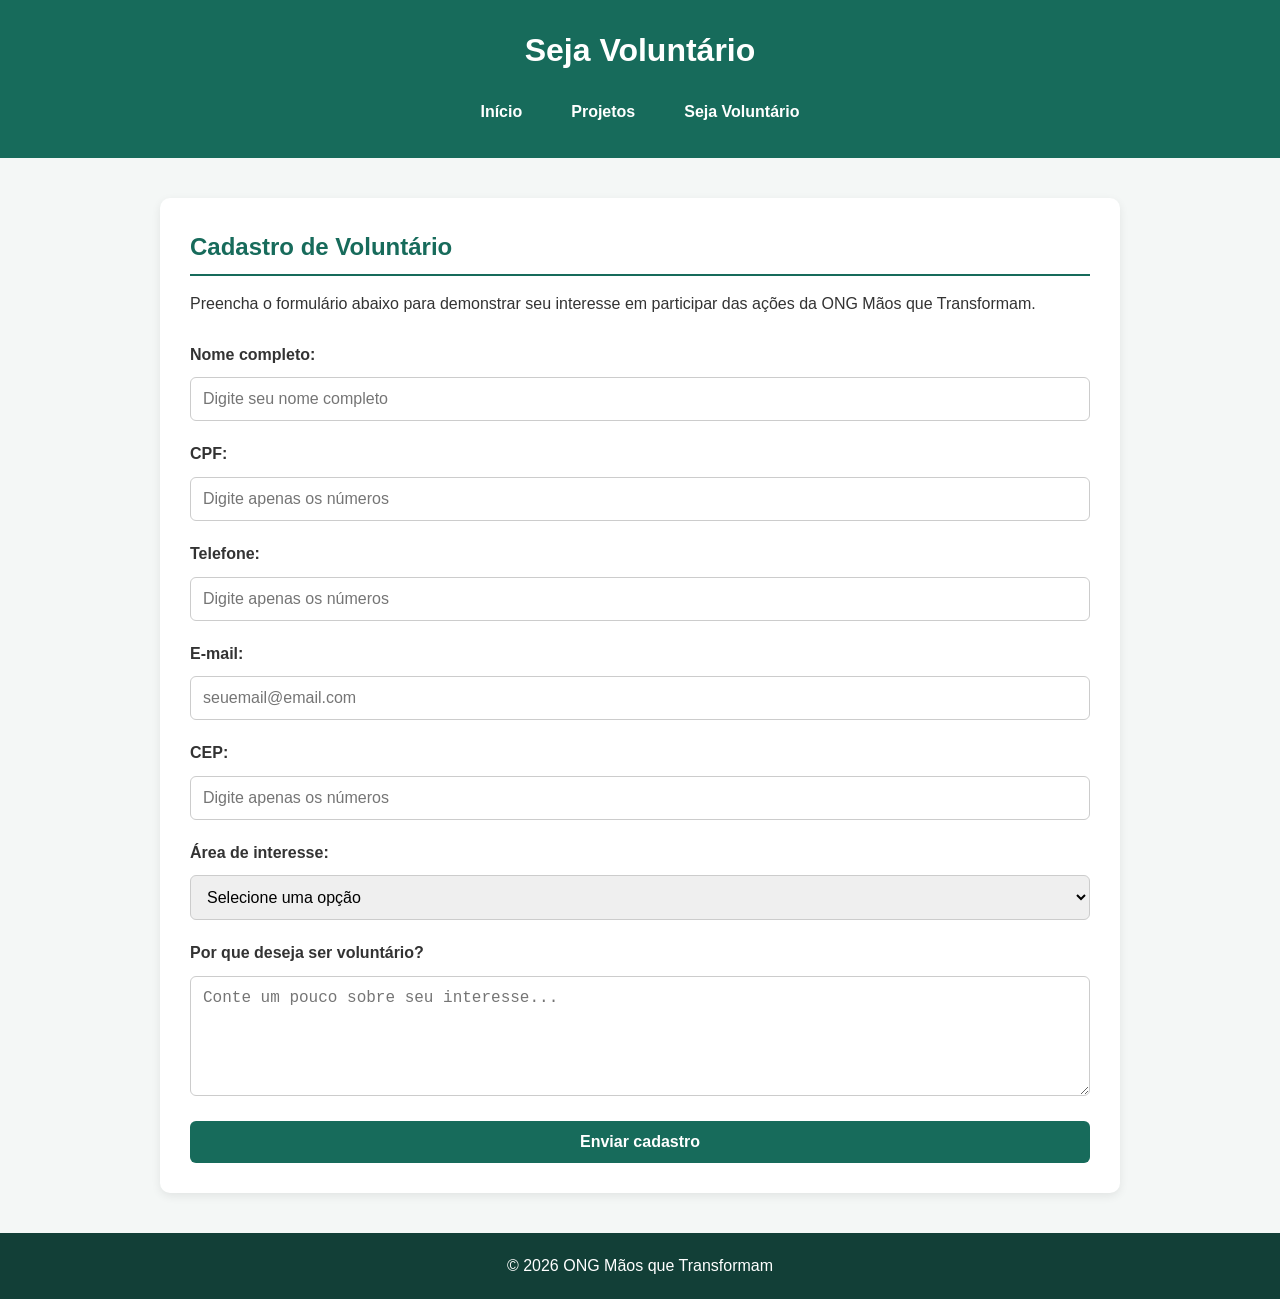
==== cadastro.html @ 2b7f07a2 "feat: adiciona projeto inicial" ====
<!DOCTYPE html>
<html lang="pt-BR">

<head>
    <meta charset="UTF-8">
    <meta name="viewport" content="width=device-width, initial-scale=1.0">

    <title>Seja Voluntário - ONG Mãos que Transformam</title>

    <link rel="stylesheet" href="stylle.css">
</head>

<body>

    <header>

        <h1>Seja Voluntário</h1>

        <nav>
            <a href="index.html">Início</a>
            <a href="projetos.html">Projetos</a>
            <a href="cadastro.html">Seja Voluntário</a>
        </nav>

    </header>

    <main>

        <section>

            <h2>Cadastro de Voluntário</h2>

            <p>
                Preencha o formulário abaixo para demonstrar seu interesse
                em participar das ações da ONG Mãos que Transformam.
            </p>

            <form>

                <label for="nome">Nome completo:</label>

                <input
                    type="text"
                    id="nome"
                    name="nome"
                    placeholder="Digite seu nome completo"
                    required
                >


                <label for="cpf">CPF:</label>

                <input
                    type="text"
                    id="cpf"
                    name="cpf"
                    placeholder="Digite apenas os números"
                    inputmode="numeric"
                    maxlength="11"
                    required
                >


                <label for="telefone">Telefone:</label>

                <input
                    type="tel"
                    id="telefone"
                    name="telefone"
                    placeholder="Digite apenas os números"
                    inputmode="numeric"
                    maxlength="11"
                    required
                >


                <label for="email">E-mail:</label>

                <input
                    type="email"
                    id="email"
                    name="email"
                    placeholder="seuemail@email.com"
                    required
                >


                <label for="cep">CEP:</label>

                <input
                    type="text"
                    id="cep"
                    name="cep"
                    placeholder="Digite apenas os números"
                    inputmode="numeric"
                    maxlength="8"
                    required
                >


                <label for="area">Área de interesse:</label>

                <select id="area" name="area" required>

                    <option value="">Selecione uma opção</option>

                    <option value="educacao">
                        Educação
                    </option>

                    <option value="alimentacao">
                        Distribuição de alimentos
                    </option>

                    <option value="eventos">
                        Eventos e campanhas
                    </option>

                    <option value="comunicacao">
                        Comunicação
                    </option>

                </select>


                <label for="mensagem">
                    Por que deseja ser voluntário?
                </label>

                <textarea
                    id="mensagem"
                    name="mensagem"
                    placeholder="Conte um pouco sobre seu interesse..."
                    required
                ></textarea>


                <button type="submit">
                    Enviar cadastro
                </button>

            </form>

        </section>

    </main>

    <footer>

        <p>
            &copy; 2026 ONG Mãos que Transformam
        </p>

    </footer>
<script src="script.js"></script>
</body>

</html>
---- stylle.css ----
/* ==============================
   CONFIGURAÇÕES GERAIS
================================= */

* {
    margin: 0;
    padding: 0;
    box-sizing: border-box;
}

html {
    scroll-behavior: smooth;
}

body {
    font-family: Arial, Helvetica, sans-serif;
    line-height: 1.6;
    background-color: #f4f7f6;
    color: #333;
}


/* ==============================
   CABEÇALHO
================================= */

header {
    background-color: #176b5b;
    color: white;
    padding: 25px 20px;
    text-align: center;
}

header h1 {
    margin-bottom: 15px;
    font-size: 2rem;
}


/* ==============================
   MENU DE NAVEGAÇÃO
================================= */

nav {
    display: flex;
    justify-content: center;
    gap: 25px;
    flex-wrap: wrap;
}

nav a {
    color: white;
    text-decoration: none;
    font-weight: bold;
    padding: 8px 12px;
    border-radius: 5px;
    transition: 0.3s;
}

nav a:hover {
    background-color: #0f4d42;
}


/* ==============================
   CONTEÚDO PRINCIPAL
================================= */

main {
    max-width: 1000px;
    margin: 40px auto;
    padding: 0 20px;
}

section {
    background-color: white;
    margin-bottom: 30px;
    padding: 30px;
    border-radius: 10px;
    box-shadow: 0 3px 10px rgba(0, 0, 0, 0.08);
}

section h2 {
    color: #176b5b;
    margin-bottom: 15px;
    border-bottom: 2px solid #176b5b;
    padding-bottom: 8px;
}

section p {
    margin-bottom: 15px;
}


/* ==============================
   IMAGENS
================================= */

section img {
    display: block;
    width: 100%;
    max-width: 700px;
    height: auto;
    margin: 20px auto;
    border-radius: 10px;
}


/* ==============================
   CONTATO
================================= */

address {
    font-style: normal;
}

address p {
    margin-bottom: 10px;
}

address strong {
    color: #176b5b;
}


/* ==============================
   FORMULÁRIOS
================================= */

form {
    display: flex;
    flex-direction: column;
    gap: 10px;
}

label {
    font-weight: bold;
    margin-top: 10px;
}

input,
select,
textarea {
    width: 100%;
    padding: 12px;
    border: 1px solid #ccc;
    border-radius: 6px;
    font-size: 1rem;
}

input:focus,
select:focus,
textarea:focus {
    outline: 2px solid #176b5b;
    border-color: #176b5b;
}

textarea {
    min-height: 120px;
    resize: vertical;
}


/* ==============================
   BOTÕES
================================= */

button {
    background-color: #176b5b;
    color: white;
    border: none;
    padding: 12px 20px;
    border-radius: 6px;
    font-size: 1rem;
    font-weight: bold;
    cursor: pointer;
    margin-top: 15px;
}

button:hover {
    background-color: #0f4d42;
}


/* ==============================
   RODAPÉ
================================= */

footer {
    background-color: #123f37;
    color: white;
    text-align: center;
    padding: 20px;
    margin-top: 40px;
}


/* ==============================
   RESPONSIVIDADE
================================= */

@media (max-width: 600px) {

    header h1 {
        font-size: 1.6rem;
    }

    nav {
        flex-direction: column;
        gap: 8px;
    }

    main {
        margin-top: 20px;
    }

    section {
        padding: 20px;
    }
}
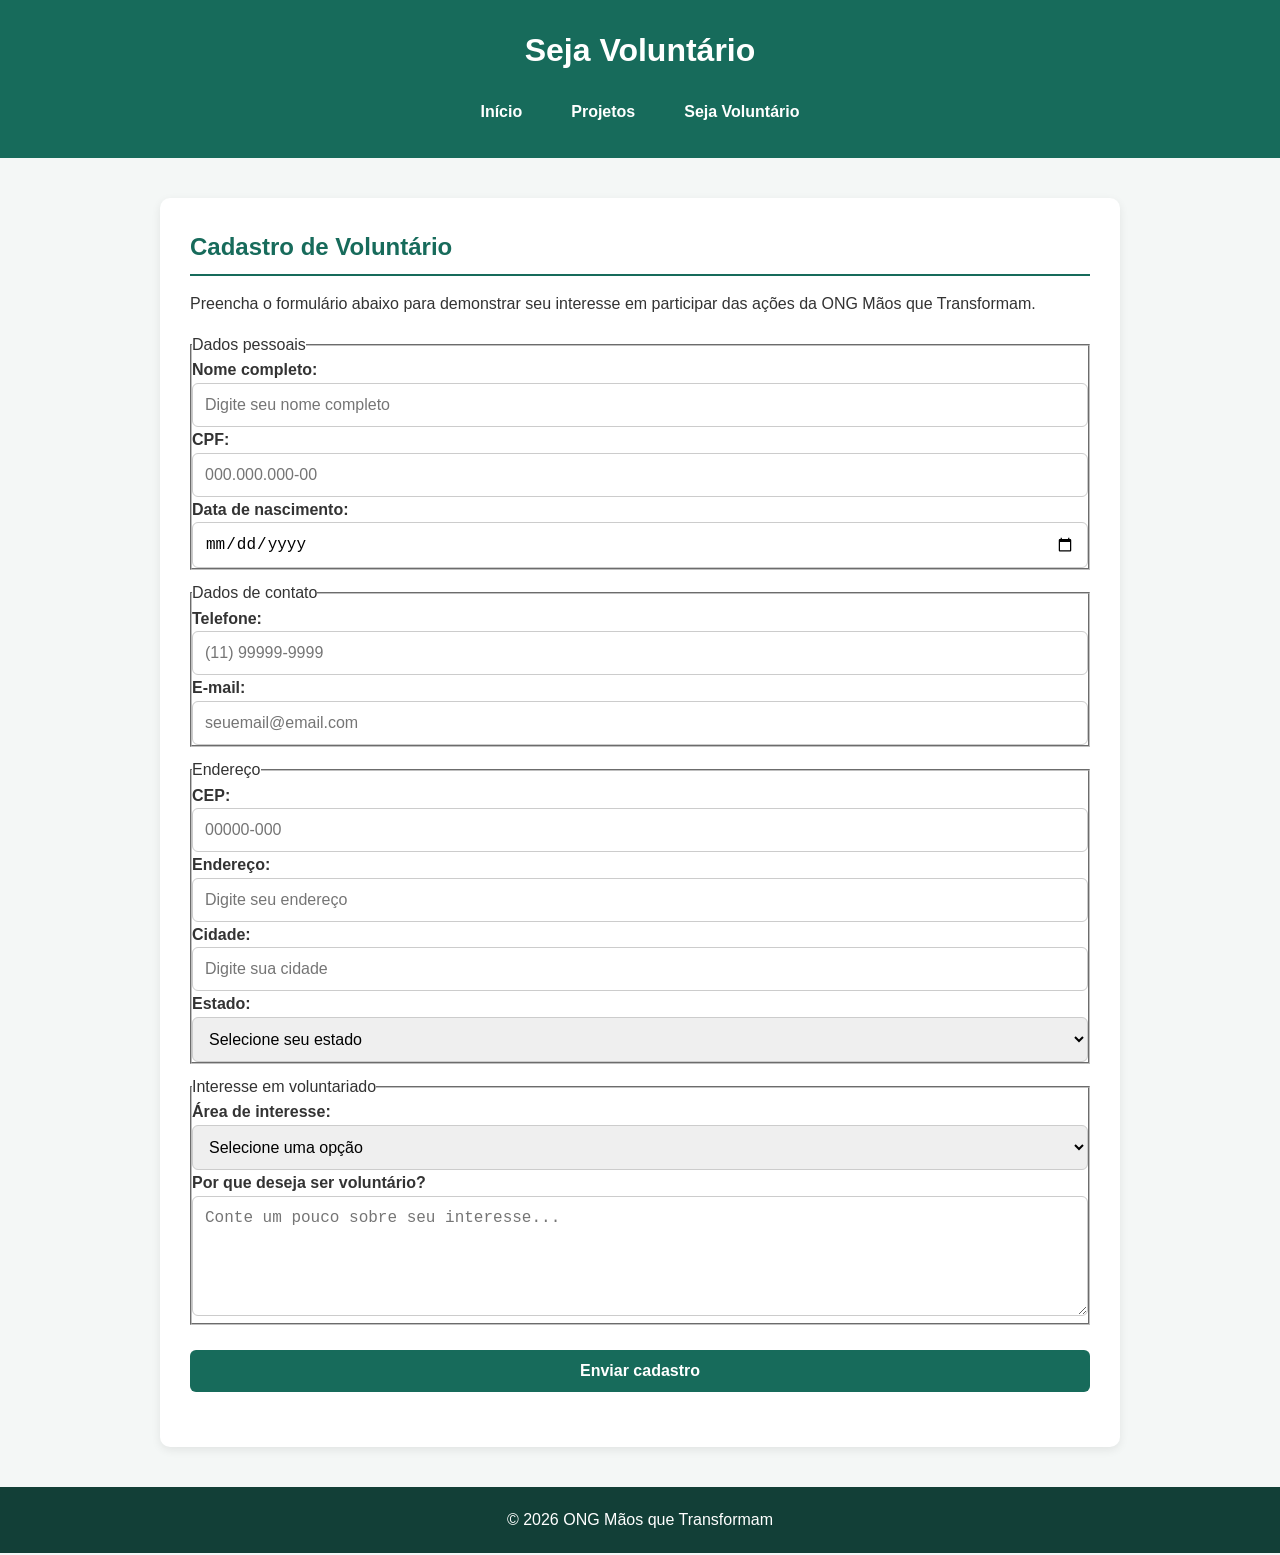
==== commit f817ed37: "feat: adiciona projeto HTML inicial" ====
--- a/cadastro.html
+++ b/cadastro.html
@@ -1,3 +1,4 @@
+
 <!DOCTYPE html>
 <html lang="pt-BR">
 
@@ -13,21 +14,18 @@
 <body>
 
     <header>
-
         <h1>Seja Voluntário</h1>
 
-        <nav>
+        <nav aria-label="Navegação principal">
             <a href="index.html">Início</a>
             <a href="projetos.html">Projetos</a>
-            <a href="cadastro.html">Seja Voluntário</a>
+            <a href="cadastro.html" aria-current="page">Seja Voluntário</a>
         </nav>
-
     </header>
 
     <main>
 
         <section>
-
             <h2>Cadastro de Voluntário</h2>
 
             <p>
@@ -35,124 +33,192 @@
                 em participar das ações da ONG Mãos que Transformam.
             </p>
 
-            <form>
-
-                <label for="nome">Nome completo:</label>
-
-                <input
-                    type="text"
-                    id="nome"
-                    name="nome"
-                    placeholder="Digite seu nome completo"
-                    required
-                >
-
-
-                <label for="cpf">CPF:</label>
-
-                <input
-                    type="text"
-                    id="cpf"
-                    name="cpf"
-                    placeholder="Digite apenas os números"
-                    inputmode="numeric"
-                    maxlength="11"
-                    required
-                >
-
-
-                <label for="telefone">Telefone:</label>
-
-                <input
-                    type="tel"
-                    id="telefone"
-                    name="telefone"
-                    placeholder="Digite apenas os números"
-                    inputmode="numeric"
-                    maxlength="11"
-                    required
-                >
-
-
-                <label for="email">E-mail:</label>
-
-                <input
-                    type="email"
-                    id="email"
-                    name="email"
-                    placeholder="seuemail@email.com"
-                    required
-                >
-
-
-                <label for="cep">CEP:</label>
-
-                <input
-                    type="text"
-                    id="cep"
-                    name="cep"
-                    placeholder="Digite apenas os números"
-                    inputmode="numeric"
-                    maxlength="8"
-                    required
-                >
-
-
-                <label for="area">Área de interesse:</label>
-
-                <select id="area" name="area" required>
-
-                    <option value="">Selecione uma opção</option>
-
-                    <option value="educacao">
-                        Educação
-                    </option>
-
-                    <option value="alimentacao">
-                        Distribuição de alimentos
-                    </option>
-
-                    <option value="eventos">
-                        Eventos e campanhas
-                    </option>
-
-                    <option value="comunicacao">
-                        Comunicação
-                    </option>
-
-                </select>
-
-
-                <label for="mensagem">
-                    Por que deseja ser voluntário?
-                </label>
-
-                <textarea
-                    id="mensagem"
-                    name="mensagem"
-                    placeholder="Conte um pouco sobre seu interesse..."
-                    required
-                ></textarea>
-
-
-                <button type="submit">
-                    Enviar cadastro
-                </button>
+            <form id="formulario-voluntario">
+
+                <!-- DADOS PESSOAIS -->
+                <fieldset>
+                    <legend>Dados pessoais</legend>
+
+                    <label for="nome">Nome completo:</label>
+                    <input
+                        type="text"
+                        id="nome"
+                        name="nome"
+                        placeholder="Digite seu nome completo"
+                        autocomplete="name"
+                        required
+                    >
+
+                    <label for="cpf">CPF:</label>
+                    <input
+                        type="text"
+                        id="cpf"
+                        name="cpf"
+                        placeholder="000.000.000-00"
+                        inputmode="numeric"
+                        autocomplete="off"
+                        maxlength="14"
+                        pattern="[0-9]{3}\.[0-9]{3}\.[0-9]{3}-[0-9]{2}"
+                        title="Digite o CPF no formato 000.000.000-00"
+                        aria-describedby="erro-cpf"
+                        required
+                    >
+                    <span id="erro-cpf" aria-live="polite"></span>
+
+                    <label for="nascimento">Data de nascimento:</label>
+                    <input
+                        type="date"
+                        id="nascimento"
+                        name="nascimento"
+                        autocomplete="bday"
+                        required
+                    >
+                </fieldset>
+
+                <!-- DADOS DE CONTATO -->
+                <fieldset>
+                    <legend>Dados de contato</legend>
+
+                    <label for="telefone">Telefone:</label>
+                    <input
+                        type="tel"
+                        id="telefone"
+                        name="telefone"
+                        placeholder="(11) 99999-9999"
+                        inputmode="numeric"
+                        autocomplete="tel"
+                        maxlength="15"
+                        pattern="\([0-9]{2}\) [0-9]{4,5}-[0-9]{4}"
+                        title="Digite um telefone no formato (11) 99999-9999"
+                        required
+                    >
+
+                    <label for="email">E-mail:</label>
+                    <input
+                        type="email"
+                        id="email"
+                        name="email"
+                        placeholder="seuemail@email.com"
+                        autocomplete="email"
+                        required
+                    >
+                </fieldset>
+
+                <!-- ENDEREÇO -->
+                <fieldset>
+                    <legend>Endereço</legend>
+
+                    <label for="cep">CEP:</label>
+                    <input
+                        type="text"
+                        id="cep"
+                        name="cep"
+                        placeholder="00000-000"
+                        inputmode="numeric"
+                        autocomplete="postal-code"
+                        maxlength="9"
+                        pattern="[0-9]{5}-[0-9]{3}"
+                        title="Digite o CEP no formato 00000-000"
+                        required
+                    >
+
+                    <label for="endereco">Endereço:</label>
+                    <input
+                        type="text"
+                        id="endereco"
+                        name="endereco"
+                        placeholder="Digite seu endereço"
+                        autocomplete="street-address"
+                        required
+                    >
+
+                    <label for="cidade">Cidade:</label>
+                    <input
+                        type="text"
+                        id="cidade"
+                        name="cidade"
+                        placeholder="Digite sua cidade"
+                        autocomplete="address-level2"
+                        required
+                    >
+
+                    <label for="estado">Estado:</label>
+                    <select
+                        id="estado"
+                        name="estado"
+                        autocomplete="address-level1"
+                        required
+                    >
+                        <option value="">Selecione seu estado</option>
+                        <option value="AC">Acre</option>
+                        <option value="AL">Alagoas</option>
+                        <option value="AP">Amapá</option>
+                        <option value="AM">Amazonas</option>
+                        <option value="BA">Bahia</option>
+                        <option value="CE">Ceará</option>
+                        <option value="DF">Distrito Federal</option>
+                        <option value="ES">Espírito Santo</option>
+                        <option value="GO">Goiás</option>
+                        <option value="MA">Maranhão</option>
+                        <option value="MT">Mato Grosso</option>
+                        <option value="MS">Mato Grosso do Sul</option>
+                        <option value="MG">Minas Gerais</option>
+                        <option value="PA">Pará</option>
+                        <option value="PB">Paraíba</option>
+                        <option value="PR">Paraná</option>
+                        <option value="PE">Pernambuco</option>
+                        <option value="PI">Piauí</option>
+                        <option value="RJ">Rio de Janeiro</option>
+                        <option value="RN">Rio Grande do Norte</option>
+                        <option value="RS">Rio Grande do Sul</option>
+                        <option value="RO">Rondônia</option>
+                        <option value="RR">Roraima</option>
+                        <option value="SC">Santa Catarina</option>
+                        <option value="SP">São Paulo</option>
+                        <option value="SE">Sergipe</option>
+                        <option value="TO">Tocantins</option>
+                    </select>
+                </fieldset>
+
+                <!-- INTERESSE EM VOLUNTARIADO -->
+                <fieldset>
+                    <legend>Interesse em voluntariado</legend>
+
+                    <label for="area">Área de interesse:</label>
+                    <select id="area" name="area" required>
+                        <option value="">Selecione uma opção</option>
+                        <option value="educacao">Educação</option>
+                        <option value="alimentacao">Distribuição de alimentos</option>
+                        <option value="eventos">Eventos e campanhas</option>
+                        <option value="comunicacao">Comunicação</option>
+                    </select>
+
+                    <label for="mensagem">
+                        Por que deseja ser voluntário?
+                    </label>
+                    <textarea
+                        id="mensagem"
+                        name="mensagem"
+                        placeholder="Conte um pouco sobre seu interesse..."
+                        rows="5"
+                        required
+                    ></textarea>
+                </fieldset>
+
+                <button type="submit">Enviar cadastro</button>
+
+                <p id="mensagem-formulario" aria-live="polite"></p>
 
             </form>
-
         </section>
 
     </main>
 
     <footer>
-
-        <p>
-            &copy; 2026 ONG Mãos que Transformam
-        </p>
-
+        <p>&copy; 2026 ONG Mãos que Transformam</p>
     </footer>
-<script src="script.js"></script>
+
+    <script src="script.js"></script>
+
 </body>
-
-</html>+</html>
